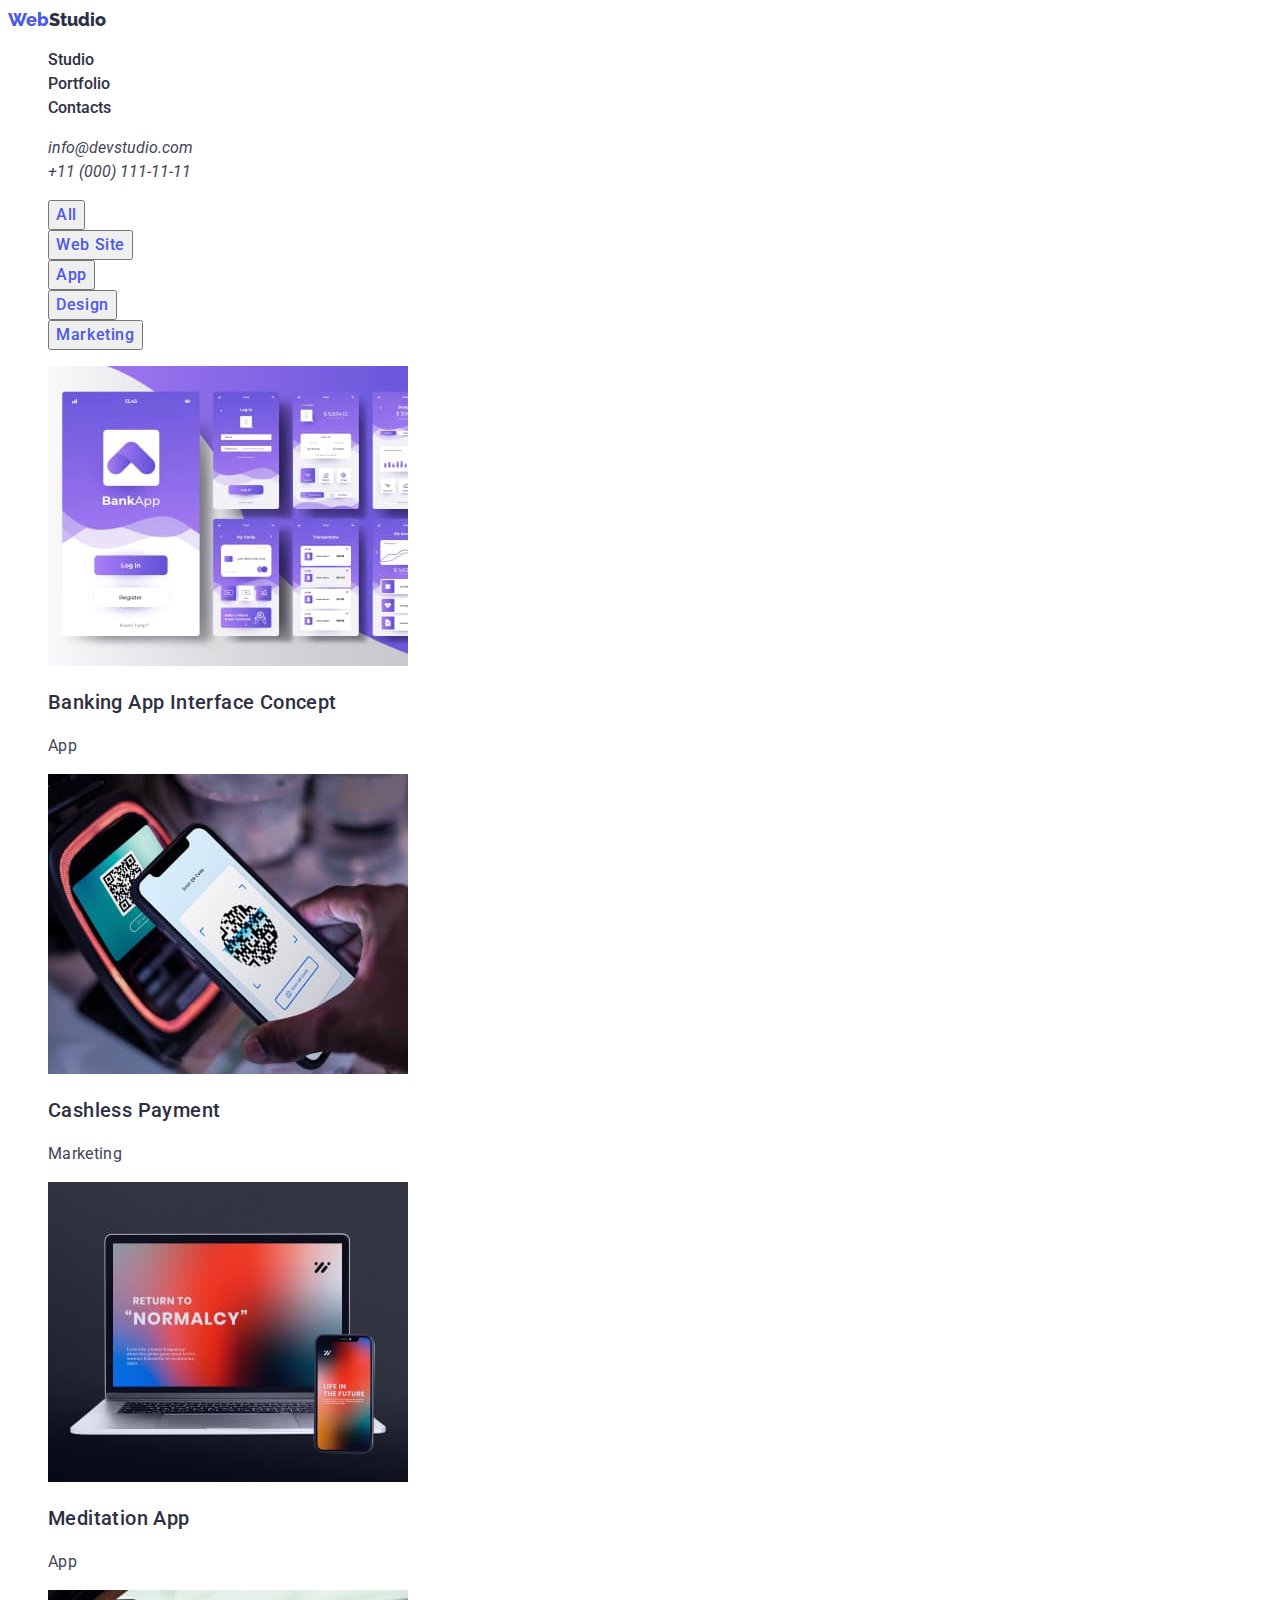
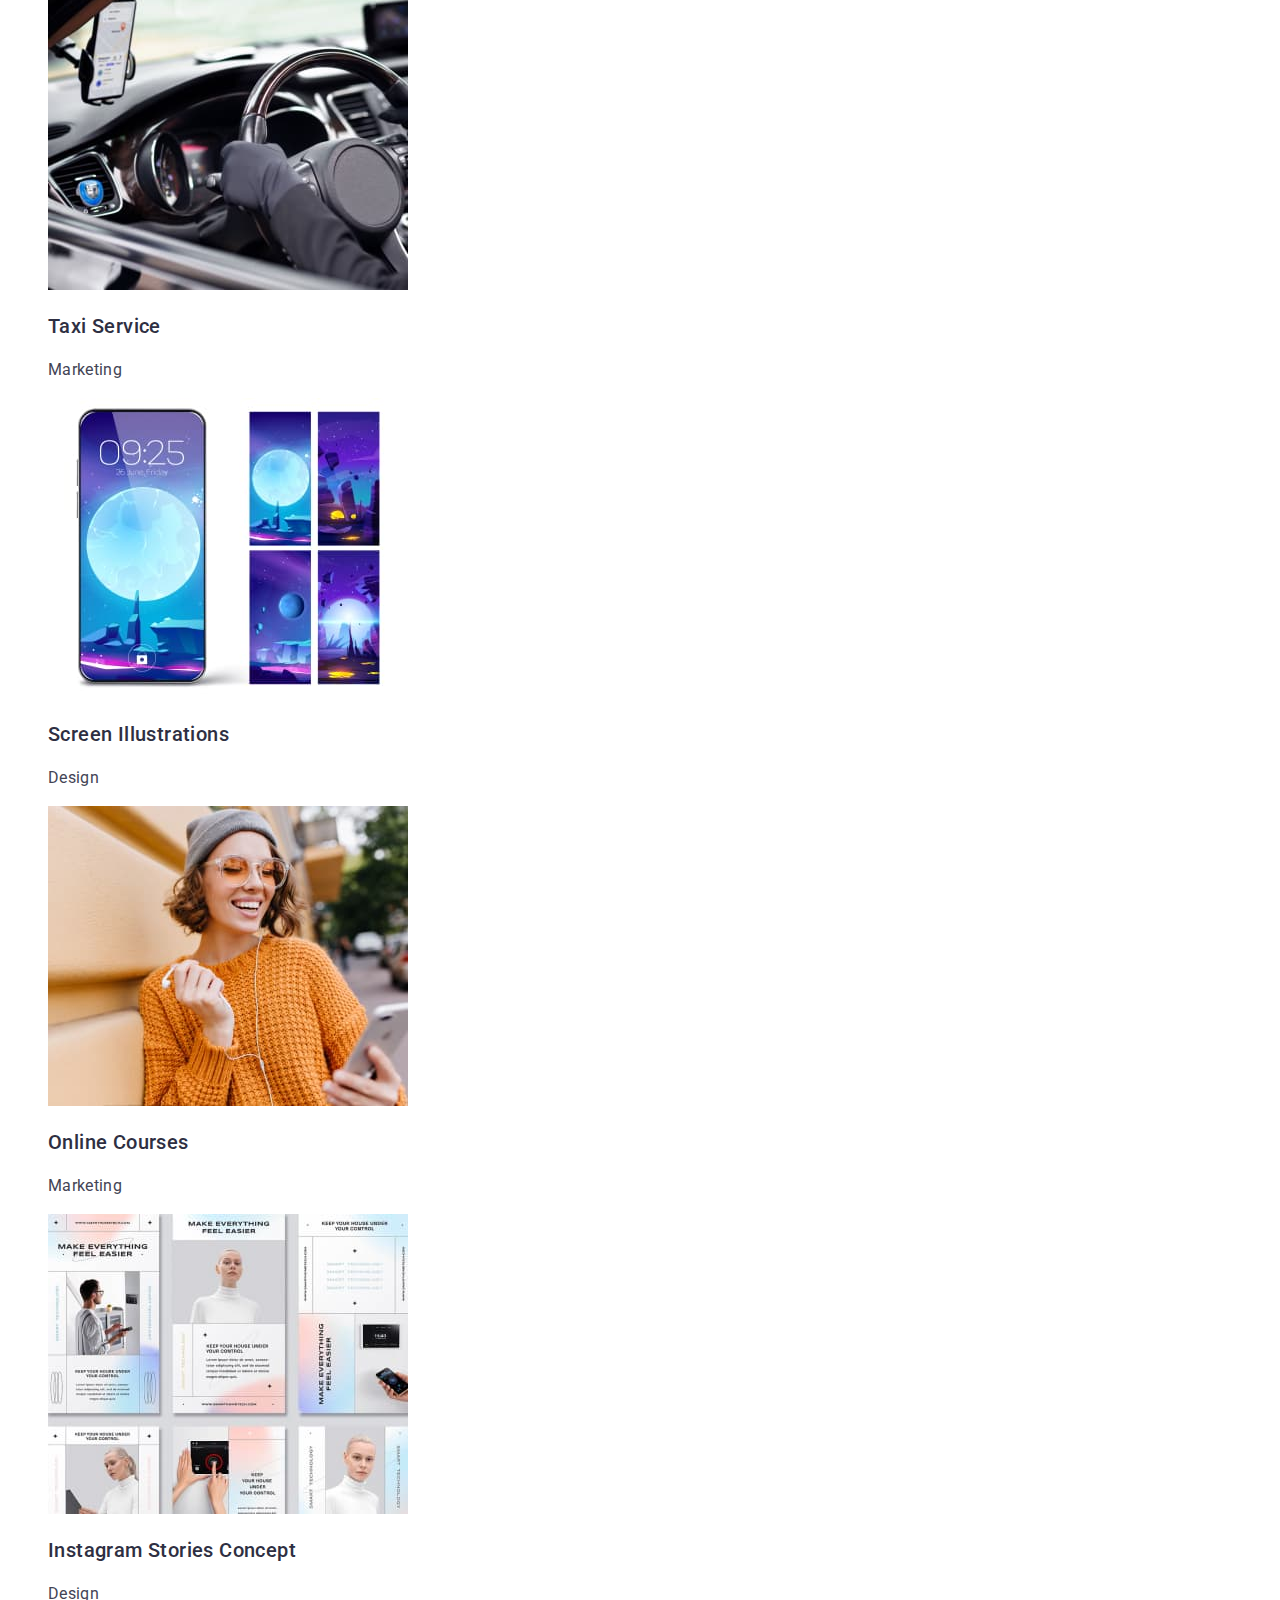
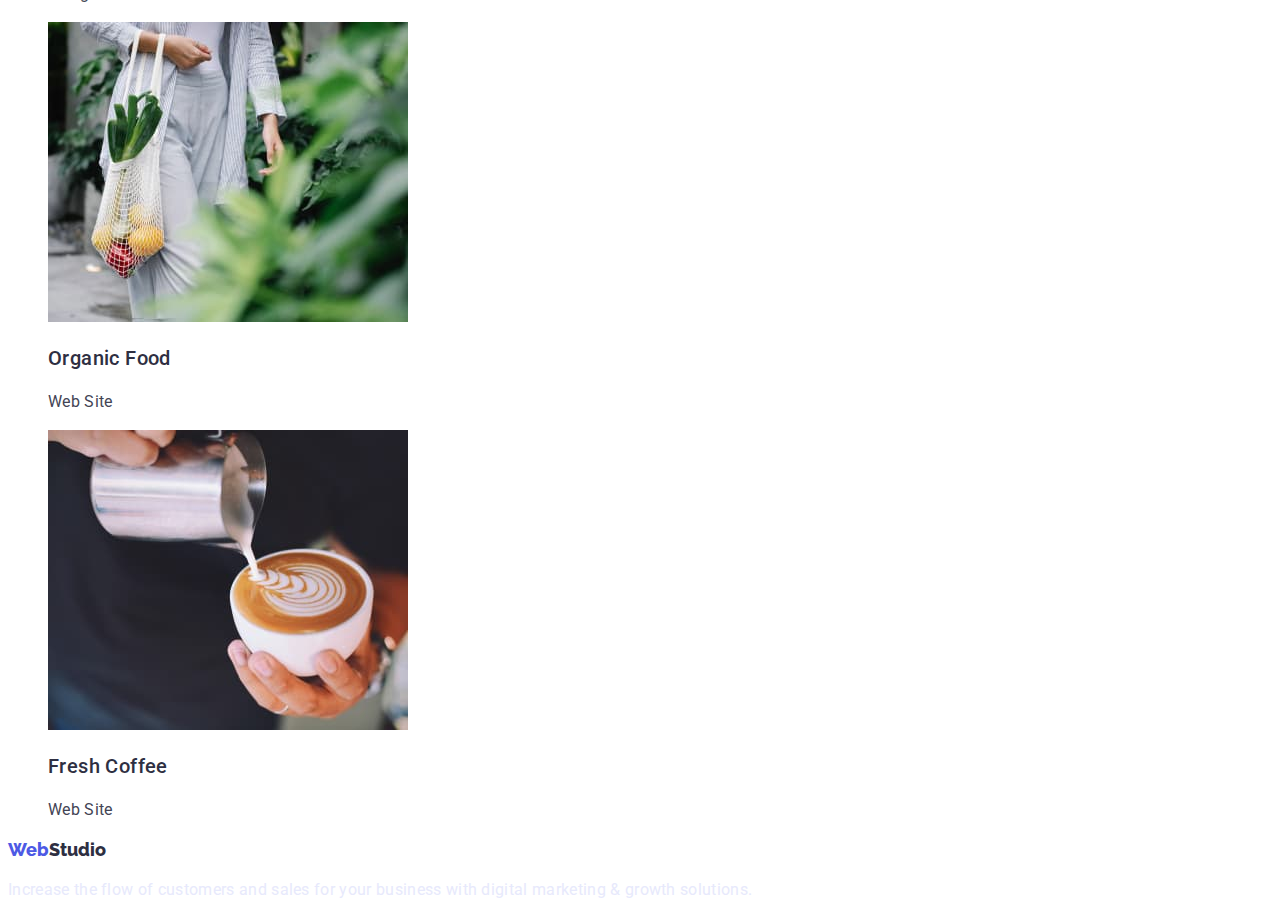
==== portfolio.html @ 4f73c807 "goit-markup-hw-02" ====
<!DOCTYPE html>
<html lang="en">

<head>
    <meta charset="UTF-8">
    <meta http-equiv="X-UA-Compatible" content="IE=edge">
    <meta name="viewport" content="width=device-width, initial-scale=1.0">
    <title>WebStudio</title>
    <link rel="preconnect" href="https://fonts.googleapis.com">
    <link rel="preconnect" href="https://fonts.gstatic.com" crossorigin>
    <link
        href="https://fonts.googleapis.com/css2?family=Raleway:wght@800&family=Roboto:wght@400;500;700;900&display=swap"
        rel="stylesheet">
    <link rel="stylesheet" href="./css/styles.css">
</head>
<!--Body section-->
<body>
      <!--Header section-->
        <header class="page-header">
        
            <nav class="page-nav">
                <a class="logo link" href="./index.html"><span class="logo-web">Web</span><span
                        class="logo-studio">Studio</span></a>
                <ul class="menu list">
                    <li class="menu-item">
                        <a class="menu-link link" href="./index.html">Studio</a>
                    </li>
                    <li class="menu-item">
                        <a class="menu-link link" href="./portfolio.html">Portfolio</a>
                    </li>
                    <li class="menu-item">
                        <a class="menu-link link" href="">Contacts</a>
                    </li>
                </ul>
            </nav>
            <address class="address-page">
                <ul class="contacts list">
                    <li>
                        <a class="mail link" href="mailto:info@devstudio.com">info@devstudio.com</a>
                    </li>
                    <li>
                        <a class="phone-number link" href="tel:+110001111111">+11 (000) 111-11-11</a>
                    </li>
                </ul>
            </address>
        </header>
        <main>
 <!--Filter Button-->
 <ul class="filter-btn-list list">
    <li><button class="filter-btn" type="button">All</button></li>
    <li><button class="filter-btn" type="button">Web Site</button></li>
    <li><button class="filter-btn" type="button">App</button></li>
    <li><button class="filter-btn" type="button">Design</button></li>
    <li><button class="filter-btn" type="button">Marketing</button></li>
 </ul>
<!--Portfolio section-->
<ul class="portfolio-list list">
    <li class="portfolio-item">
        <a class="project-card link" href="">
            <img src="./images/portfolio/banking-app.jpg" alt="Banking App Interface Concept" width:360px;>
            <h3 class="card-title" >Banking App Interface Concept</h3>
            <p  class="card-text">App</p>
        </a>
    </li>
    <li class="portfolio-item">
        <a class="project-card link" href="">
            <img src="./images/portfolio/cashless-payment.jpg" alt="Cashless Payment" width:360px;>
            <h3 class="card-title" >Cashless Payment</h3>
            <p  class="card-text">Marketing</p>
        </a>
    </li>
    <li class="portfolio-item">
        <a class="project-card link" href="">
            <img src="./images/portfolio/meditaion-app.jpg" alt="Meditation App" width:360px;>
            <h3 class="card-title" >Meditation App</h3>
            <p class="card-text">App</p>
        </a>
    </li>
    <li class="portfolio-item">
        <a class="project-card link" href="">
            <img src="./images/portfolio/taxi-service.jpg" alt="Taxi Service" width:360px;>
            <h3 class="card-title" >Taxi Service</h3>
            <p class="card-text">Marketing</p>
        </a>
    </li>
    <li class="portfolio-item">
        <a class="project-card link" href="">
            <img src="./images/portfolio/screen-illustrations.jpg" alt="Screen Illustrations" width:360px;>
            <h3 class="card-title" >Screen Illustrations</h3>
            <p class="card-text">Design</p>
        </a>
    </li>
    <li class="portfolio-item">
        <a class="project-card link" href="">
            <img src="./images/portfolio/online-courses.jpg" alt="Online Courses" width:360px;>
            <h3 class="card-title" >Online Courses</h3>
            <p class="card-text">Marketing</p>
        </a>
    </li>
    <li class="portfolio-item">
        <a class="project-card link" href="">
            <img src="./images/portfolio/instagram-stories.jpg" alt="Instagram Stories Concept" width:360px;>
            <h3 class="card-title" >Instagram Stories Concept</h3>
            <p class="card-text">Design</p>
        </a>
    </li>
    <li class="portfolio-item">
        <a class="project-card link" href="">
            <img src="./images/portfolio/organic-food.jpg" alt="Organic Food" width:360px;>
            <h3 class="card-title" >Organic Food</h3>
            <p class="card-text">Web Site</p>
        </a>
    </li>
    <li class="portfolio-item">
        <a class="project-card link" href="">
            <img src="./images/portfolio/coffe.jpg" alt="Fresh Coffee" width:360px;>
            <h3 class="card-title" >Fresh Coffee</h3>
            <p class="card-text">Web Site</p>
        </a>
    </li>
</ul> 
</main>

        <!--Footer section-->
        <footer class="footer-section">
            <a class="logo link" href="./index.html"><span class="logo-web">Web</span><span
                    class="logo-studio">Studio</span></a>
        <p class="footer-text">Increase the flow of customers and sales for your business with digital marketing & growth
        solutions.</p>
    </footer>
</body>
</html>
---- css/styles.css ----
.list {
    list-style: none;
}
.link {
    text-decoration: none;
}

.body-section {font-family: 'Roboto', sans-serif;

}
/* Header */
.logo-web {
        width: 44px;
        height: 24px;
        font-family: 'Raleway';
        font-weight: 800;
        font-size: 18px;
        line-height: 24px;  
        color: #4D5AE5;
}
.logo-studio {
        width: 71px;
        height: 24px;
        font-family: 'Raleway';
        font-weight: 800;
        font-size: 18px;
        line-height: 24px;
        color: #2E2F42;
}
.menu-link{
        font-family: 'Roboto';
        font-weight: 500;
        font-size: 16px;
        line-height: 24px;
        color: #2E2F42;
}
.menu-link:hover,
.menu-link:focus{
    font-family: 'Roboto';
        color: #4D5AE5;
}
.mail{
    font-family: 'Roboto';
    font-size: 16px;
    line-height: 24px;
        color: #434455;
}
.phone-number{
    font-family: 'Roboto';
    font-size: 16px;
    line-height: 24px;
     color: #434455;
}
.mail:hover,
.mail:focus{
    font-family: 'Roboto';
        color: #4D5AE5;
}
.phone-number:hover,
.phone-number:focus{
    font-family: 'Roboto';
        color: #4D5AE5;
}

/*Hero section*/
.first-title{
        font-family: 'Roboto';
        font-weight: 700;
        font-size: 56px;
        line-height: 60px;
        text-align: center;
        letter-spacing: 0.02em;
       /* color: #FFFFFF;*/
}
.modal-button{
        font-family: 'Roboto';
        font-weight: 500;
        font-size: 16px;
        line-height: 24px;
        letter-spacing: 0.04em;
        color: #FFFFFF;
        display: flex;
        background: #4D5AE5;
        box-shadow: 0px 4px 4px rgba(0, 0, 0, 0.15);
        border-radius: 4px;
}
.modal-button:hover,
.modal-button:focus{
        background: #404BBF;
        box-shadow: 0px 4px 4px rgba(0, 0, 0, 0.15);
        border-radius: 4px;
}

/*About section*/
.benefits-title{
        font-family: 'Roboto';
        font-weight: 500;
        font-size: 20px;
        line-height: 24px;
        color: #2E2F42;
}
.benefits-text{
        font-family: 'Roboto';
        font-size: 16px;
        line-height: 24px;
        letter-spacing: 0.02em;
        color: #434455;
}
/*Doing section*/
.doing-title{
        font-family: 'Roboto';
        font-weight: 700;
        font-size: 36px;
        line-height: 40px;
        text-align: center;
        letter-spacing: 0.02em;
        color: #2E2F42;
}
/* Team section*/
.title-our-team{
        font-family: 'Roboto';
        font-weight: 700;
        font-size: 36px;
        line-height: 40px;
        text-align: center;
        letter-spacing: 0.02em;
        color: #2E2F42;
}
.title-member{
        font-family: 'Roboto';
        font-weight: 500;
        font-size: 20px;
        line-height: 24px;
        letter-spacing: 0.02em;
        color: #2E2F42;
}
.position{
        font-family: 'Roboto';
        font-size: 16px;
        line-height: 24px;
        letter-spacing: 0.02em;
        color: #434455;
}
/*Footer section*/
.footer-text{
        font-family: 'Roboto';
        font-size: 16px;
        line-height: 24px;
        letter-spacing: 0.02em;
        color: #E7E9FC;
}

/*Filter Button*/
.filter-btn{
    font-family: 'Roboto';
        font-weight: 500;
        font-size: 16px;
        line-height: 24px;
        letter-spacing: 0.04em;
        color: #4D5AE5;

}
.filter-btn:hover,
.filter-btn:focus{
font-family: 'Roboto';
    font-weight: 500;
    font-size: 16px;
    line-height: 24px;
    letter-spacing: 0.04em;
    color: #FFFFFF;
    background: #404BBF;
}
        
/*Portfolio section*/
.card-title{
    font-family: 'Roboto';
        font-weight: 500;
        font-size: 20px;
        line-height: 24px;
        letter-spacing: 0.02em;
        color: #2E2F42;
}
.card-text{
    font-family: 'Roboto';
        font-size: 16px;
        line-height: 24px;
        letter-spacing: 0.02em;
        color: #434455;
}
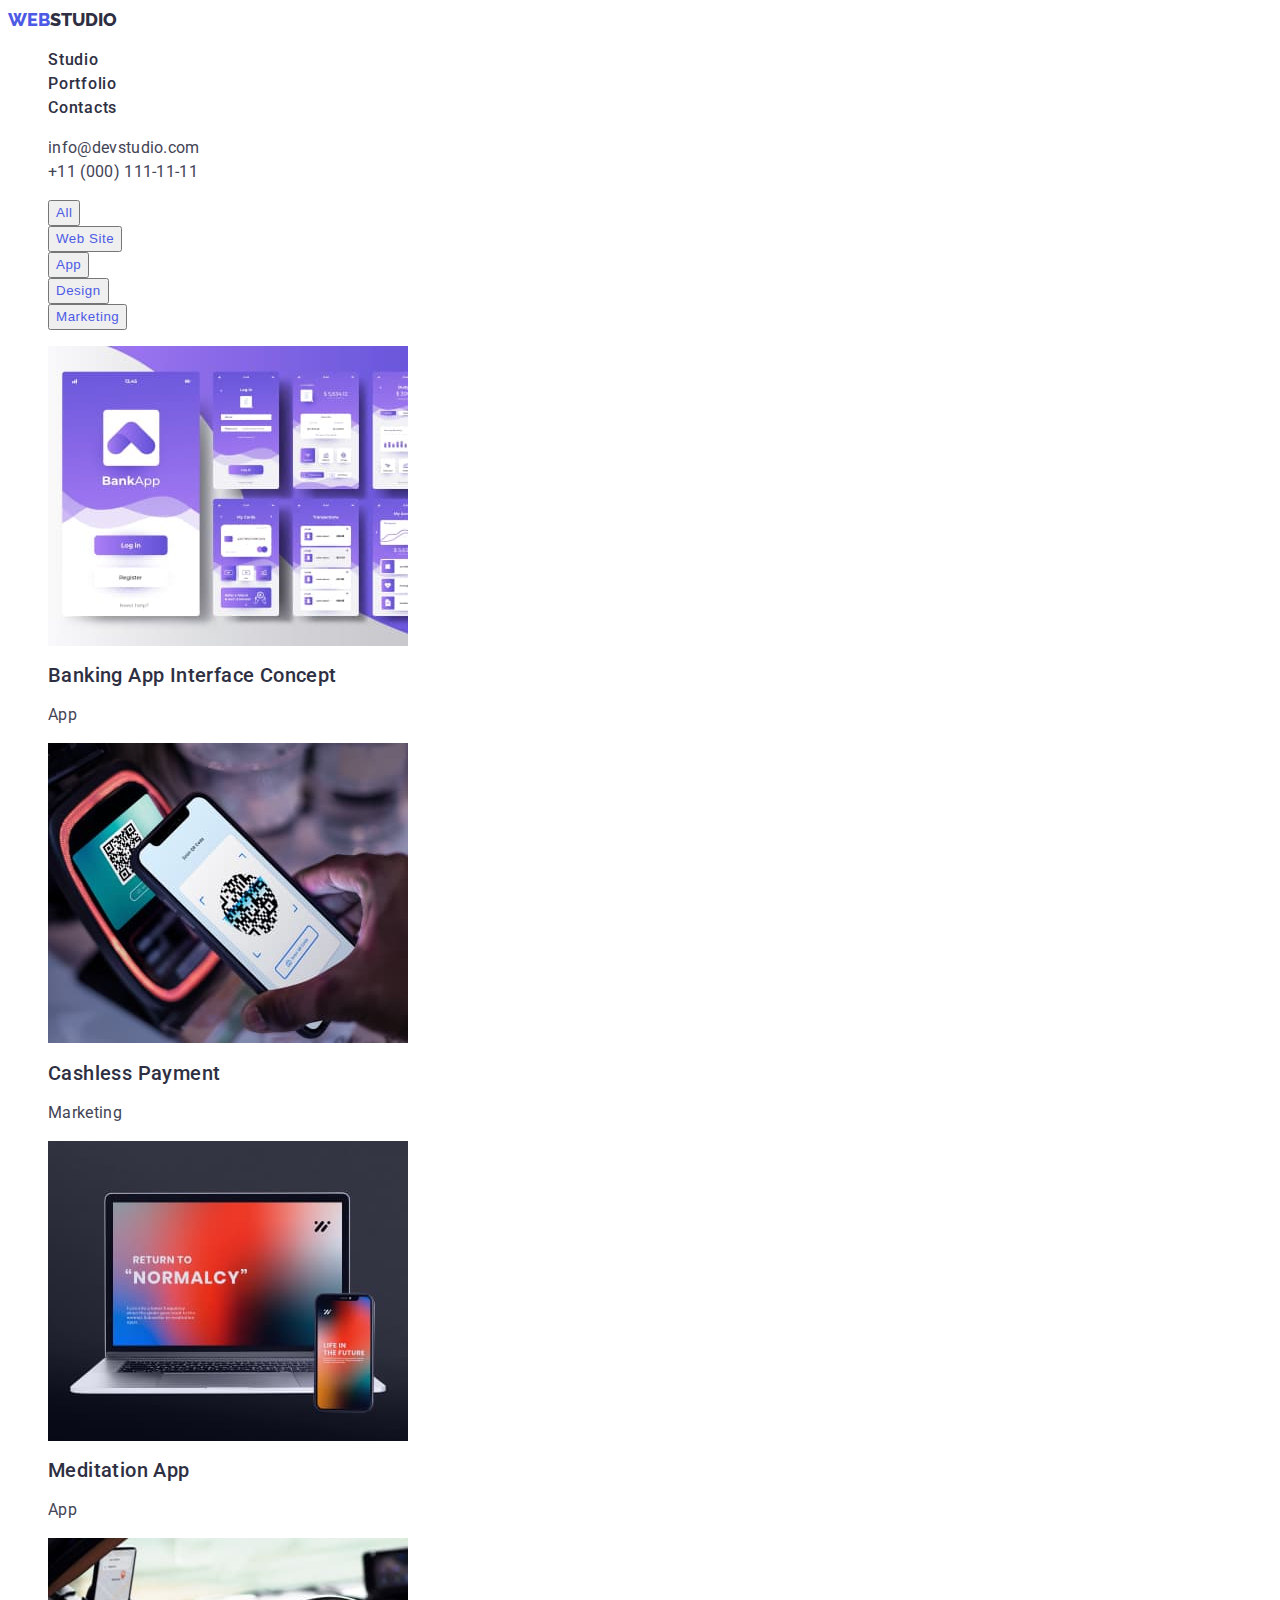
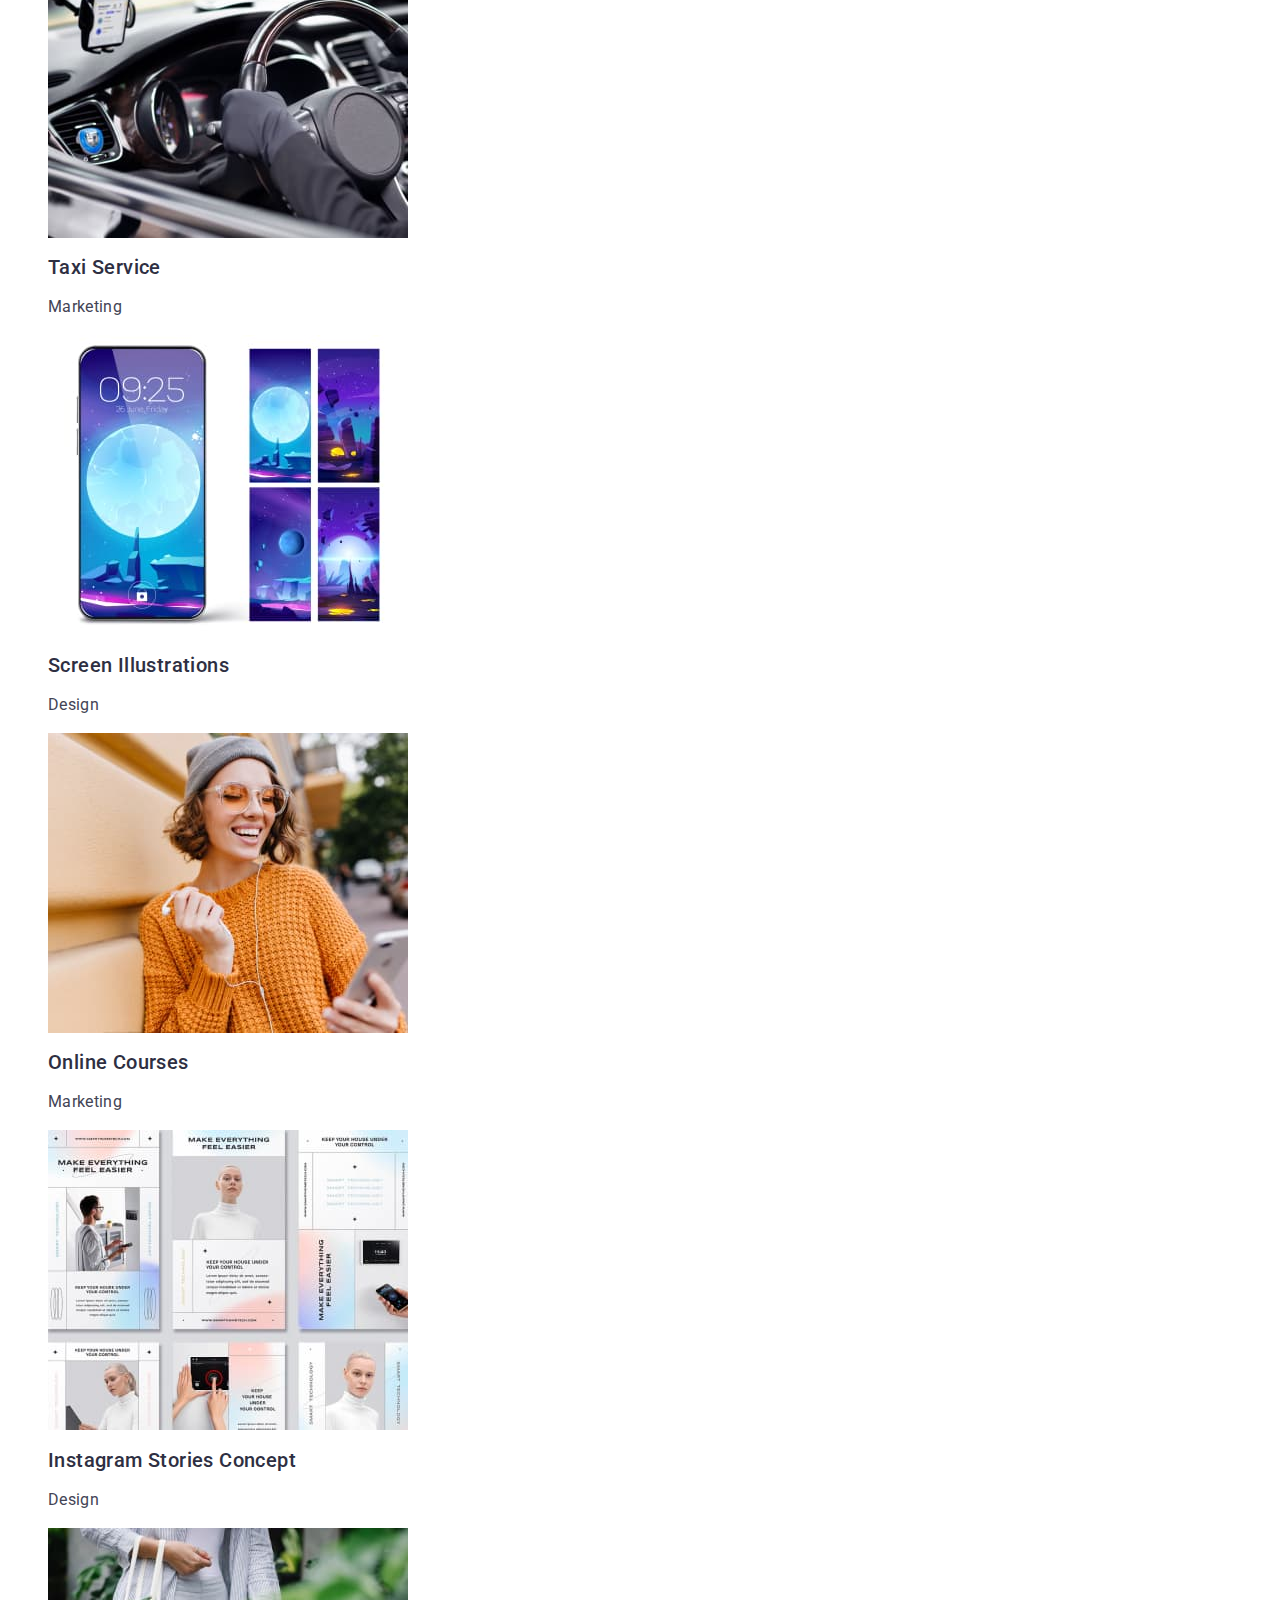
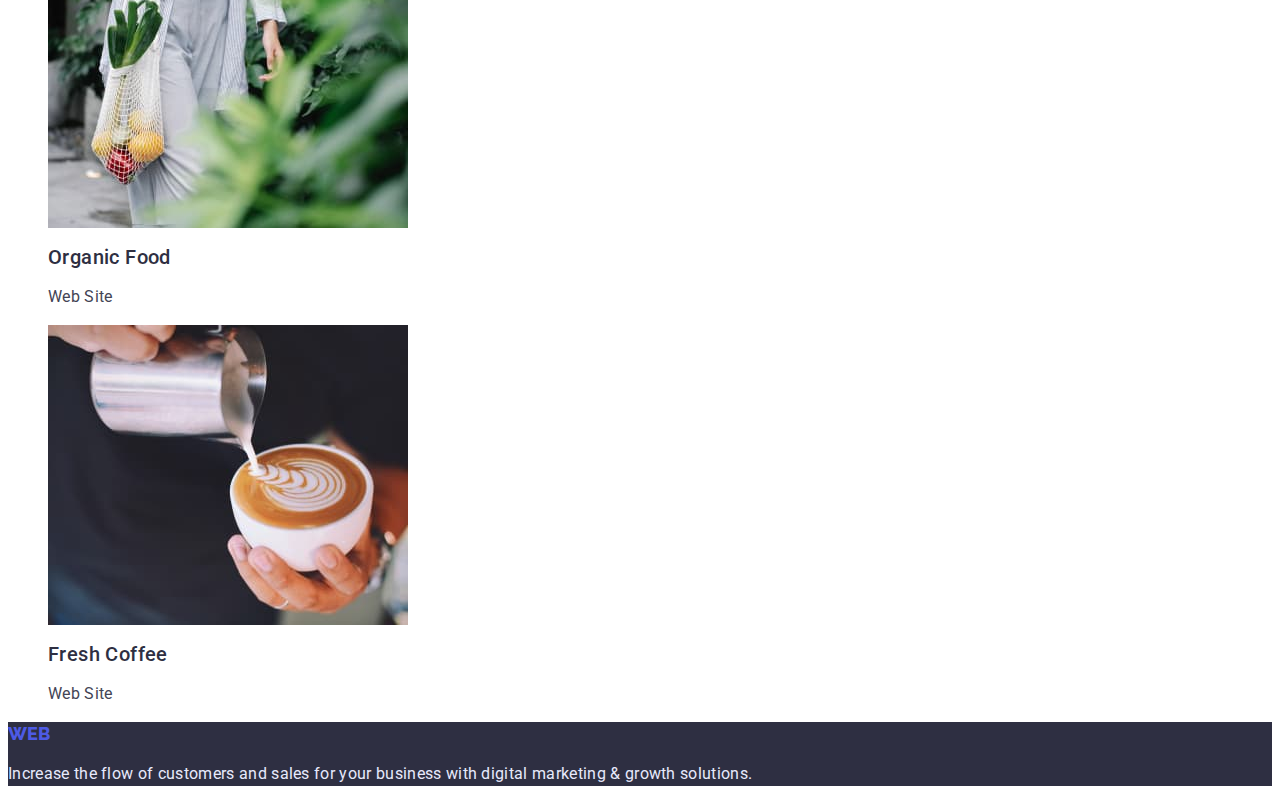
==== commit fb3a70e9: "goit-markup-hw-02" ====
--- a/portfolio.html
+++ b/portfolio.html
@@ -14,13 +14,12 @@
     <link rel="stylesheet" href="./css/styles.css">
 </head>
 <!--Body section-->
-<body>
+<body class="body-section">
       <!--Header section-->
         <header class="page-header">
         
             <nav class="page-nav">
-                <a class="logo link" href="./index.html"><span class="logo-web">Web</span><span
-                        class="logo-studio">Studio</span></a>
+             <a class="logo link" href="./index.html"><span class="logo-web">Web</span>Studio</a>
                 <ul class="menu list">
                     <li class="menu-item">
                         <a class="menu-link link" href="./index.html">Studio</a>
@@ -34,12 +33,12 @@
                 </ul>
             </nav>
             <address class="address-page">
-                <ul class="contacts list">
+                <ul class="contact-link list">
                     <li>
-                        <a class="mail link" href="mailto:info@devstudio.com">info@devstudio.com</a>
+                        <a class="contact-link link" href="mailto:info@devstudio.com">info@devstudio.com</a>
                     </li>
                     <li>
-                        <a class="phone-number link" href="tel:+110001111111">+11 (000) 111-11-11</a>
+                        <a class="contact-link link" href="tel:+110001111111">+11 (000) 111-11-11</a>
                     </li>
                 </ul>
             </address>
@@ -58,64 +57,64 @@
     <li class="portfolio-item">
         <a class="project-card link" href="">
             <img src="./images/portfolio/banking-app.jpg" alt="Banking App Interface Concept" width:360px;>
-            <h3 class="card-title" >Banking App Interface Concept</h3>
-            <p  class="card-text">App</p>
+            <h1 class="subtitle-section">Banking App Interface Concept</h1>
+            <p  class="text-section">App</p>
         </a>
     </li>
     <li class="portfolio-item">
         <a class="project-card link" href="">
             <img src="./images/portfolio/cashless-payment.jpg" alt="Cashless Payment" width:360px;>
-            <h3 class="card-title" >Cashless Payment</h3>
-            <p  class="card-text">Marketing</p>
+            <h1 class="subtitle-section">Cashless Payment</h1>
+            <p  class="text-section">Marketing</p>
         </a>
     </li>
     <li class="portfolio-item">
         <a class="project-card link" href="">
             <img src="./images/portfolio/meditaion-app.jpg" alt="Meditation App" width:360px;>
-            <h3 class="card-title" >Meditation App</h3>
-            <p class="card-text">App</p>
+            <h1 class="subtitle-section">Meditation App</h1>
+            <p class="text-section">App</p>
         </a>
     </li>
     <li class="portfolio-item">
         <a class="project-card link" href="">
             <img src="./images/portfolio/taxi-service.jpg" alt="Taxi Service" width:360px;>
-            <h3 class="card-title" >Taxi Service</h3>
-            <p class="card-text">Marketing</p>
+            <h1 class="subtitle-section">Taxi Service</h1>
+            <p class="text-section">Marketing</p>
         </a>
     </li>
     <li class="portfolio-item">
         <a class="project-card link" href="">
             <img src="./images/portfolio/screen-illustrations.jpg" alt="Screen Illustrations" width:360px;>
-            <h3 class="card-title" >Screen Illustrations</h3>
-            <p class="card-text">Design</p>
+            <h1 class="subtitle-section">Screen Illustrations</h1>
+            <p class="text-section">Design</p>
         </a>
     </li>
     <li class="portfolio-item">
         <a class="project-card link" href="">
             <img src="./images/portfolio/online-courses.jpg" alt="Online Courses" width:360px;>
-            <h3 class="card-title" >Online Courses</h3>
-            <p class="card-text">Marketing</p>
+            <h1 class="subtitle-section">Online Courses</h1>
+            <p class="text-section">Marketing</p>
         </a>
     </li>
     <li class="portfolio-item">
         <a class="project-card link" href="">
             <img src="./images/portfolio/instagram-stories.jpg" alt="Instagram Stories Concept" width:360px;>
-            <h3 class="card-title" >Instagram Stories Concept</h3>
-            <p class="card-text">Design</p>
+            <h1 class="subtitle-section">Instagram Stories Concept</h1>
+            <p class="text-section">Design</p>
         </a>
     </li>
     <li class="portfolio-item">
         <a class="project-card link" href="">
             <img src="./images/portfolio/organic-food.jpg" alt="Organic Food" width:360px;>
-            <h3 class="card-title" >Organic Food</h3>
-            <p class="card-text">Web Site</p>
+            <h1 class="subtitle-section">Organic Food</h1>
+            <p class="text-section">Web Site</p>
         </a>
     </li>
     <li class="portfolio-item">
         <a class="project-card link" href="">
             <img src="./images/portfolio/coffe.jpg" alt="Fresh Coffee" width:360px;>
-            <h3 class="card-title" >Fresh Coffee</h3>
-            <p class="card-text">Web Site</p>
+            <h1 class="subtitle-section">Fresh Coffee</h1>
+            <p class="text-section">Web Site</p>
         </a>
     </li>
 </ul> 
@@ -123,8 +122,7 @@
 
         <!--Footer section-->
         <footer class="footer-section">
-            <a class="logo link" href="./index.html"><span class="logo-web">Web</span><span
-                    class="logo-studio">Studio</span></a>
+            <a class="logo link" href="./index.html"><span class="logo-web">Web</span>Studio</a>
         <p class="footer-text">Increase the flow of customers and sales for your business with digital marketing & growth
         solutions.</p>
     </footer>
--- a/css/styles.css
+++ b/css/styles.css
@@ -5,80 +5,75 @@
     text-decoration: none;
 }
 
-.body-section {font-family: 'Roboto', sans-serif;
+.body-section {
+        font-family: 'Roboto', sans-serif;
+        font-size: 16px;
+        background-color: #FFFFFF;
+
+}
+:root{ 
+        --title-color: #2E2F42;
+        --text-color: #434455;
+        --contrast-color: #4D5AE5;
+        --white-color: #ffffff;
 
 }
 /* Header */
 .logo-web {
-        width: 44px;
-        height: 24px;
+
+        color: var(--contrast-color);
+}
+.logo {
+
         font-family: 'Raleway';
         font-weight: 800;
         font-size: 18px;
-        line-height: 24px;  
-        color: #4D5AE5;
-}
-.logo-studio {
-        width: 71px;
-        height: 24px;
-        font-family: 'Raleway';
-        font-weight: 800;
-        font-size: 18px;
-        line-height: 24px;
-        color: #2E2F42;
+        line-height: 1.33;
+        text-transform: uppercase;
+        color: var(--title-color);
 }
 .menu-link{
-        font-family: 'Roboto';
-        font-weight: 500;
-        font-size: 16px;
-        line-height: 24px;
-        color: #2E2F42;
+        font-weight: 500;     
+        line-height: 1.5;
+        color: var(--title-color);
+        letter-spacing: 0.02cm;
+        
 }
 .menu-link:hover,
 .menu-link:focus{
-    font-family: 'Roboto';
-        color: #4D5AE5;
+        color: var(--contrast-color);
 }
-.mail{
-    font-family: 'Roboto';
-    font-size: 16px;
-    line-height: 24px;
-        color: #434455;
+.contact-link{
+     letter-spacing: 0.02em;
+     font-style: normal;
+     line-height: 1.5;
+     color: var(--text-color);
+     
 }
-.phone-number{
-    font-family: 'Roboto';
-    font-size: 16px;
-    line-height: 24px;
-     color: #434455;
-}
-.mail:hover,
-.mail:focus{
-    font-family: 'Roboto';
-        color: #4D5AE5;
-}
-.phone-number:hover,
-.phone-number:focus{
-    font-family: 'Roboto';
-        color: #4D5AE5;
+.contact-link:hover,
+.contact-link:focus{
+   
+        color: var(--contrast-color);
 }
 
 /*Hero section*/
-.first-title{
-        font-family: 'Roboto';
-        font-weight: 700;
+.hero-section{
+        background-color:#2E2F42;;
+}
+.hero-title{
+ 
         font-size: 56px;
-        line-height: 60px;
+        line-height: 1.07;
         text-align: center;
         letter-spacing: 0.02em;
-       /* color: #FFFFFF;*/
+        color: var(--white-color);
 }
 .modal-button{
-        font-family: 'Roboto';
+
         font-weight: 500;
-        font-size: 16px;
-        line-height: 24px;
+        line-height: 1.5;
         letter-spacing: 0.04em;
-        color: #FFFFFF;
+        color: var(--white-color);
         display: flex;
         background: #4D5AE5;
         box-shadow: 0px 4px 4px rgba(0, 0, 0, 0.15);
@@ -91,99 +86,55 @@
         border-radius: 4px;
 }
 
-/*About section*/
-.benefits-title{
-        font-family: 'Roboto';
+.title{
+        text-transform: capitalize;
+        font-size: 36px;
+        line-height: 1.11;
+        text-align: center;
+        letter-spacing: 0.02em;
+        color: var(--title-color);
+}
+.subtitle-section{
+
         font-weight: 500;
         font-size: 20px;
-        line-height: 24px;
-        color: #2E2F42;
+        line-height: 1.2;
+        letter-spacing: 0.02em;
+       color: var(--title-color);
 }
-.benefits-text{
-        font-family: 'Roboto';
-        font-size: 16px;
-        line-height: 24px;
+.text-section{
+
+        line-height: 1.5;
         letter-spacing: 0.02em;
-        color: #434455;
-}
-/*Doing section*/
-.doing-title{
-        font-family: 'Roboto';
-        font-weight: 700;
-        font-size: 36px;
-        line-height: 40px;
-        text-align: center;
-        letter-spacing: 0.02em;
-        color: #2E2F42;
-}
-/* Team section*/
-.title-our-team{
-        font-family: 'Roboto';
-        font-weight: 700;
-        font-size: 36px;
-        line-height: 40px;
-        text-align: center;
-        letter-spacing: 0.02em;
-        color: #2E2F42;
-}
-.title-member{
-        font-family: 'Roboto';
-        font-weight: 500;
-        font-size: 20px;
-        line-height: 24px;
-        letter-spacing: 0.02em;
-        color: #2E2F42;
-}
-.position{
-        font-family: 'Roboto';
-        font-size: 16px;
-        line-height: 24px;
-        letter-spacing: 0.02em;
-        color: #434455;
+        color: var(--text-color);
 }
 /*Footer section*/
+.footer-section{
+        background: #2E2F42;;
+}
 .footer-text{
-        font-family: 'Roboto';
-        font-size: 16px;
-        line-height: 24px;
+
+        line-height: 1.5;
         letter-spacing: 0.02em;
         color: #E7E9FC;
 }
 
 /*Filter Button*/
 .filter-btn{
-    font-family: 'Roboto';
+ 
         font-weight: 500;
-        font-size: 16px;
-        line-height: 24px;
+        line-height: 1.5;
         letter-spacing: 0.04em;
-        color: #4D5AE5;
+        color: var(--contrast-color);
 
 }
 .filter-btn:hover,
 .filter-btn:focus{
-font-family: 'Roboto';
+
     font-weight: 500;
-    font-size: 16px;
-    line-height: 24px;
+    line-height: 1.5;
     letter-spacing: 0.04em;
-    color: #FFFFFF;
+    color: var(--white-color);
     background: #404BBF;
 }
-        
-/*Portfolio section*/
-.card-title{
-    font-family: 'Roboto';
-        font-weight: 500;
-        font-size: 20px;
-        line-height: 24px;
-        letter-spacing: 0.02em;
-        color: #2E2F42;
-}
-.card-text{
-    font-family: 'Roboto';
-        font-size: 16px;
-        line-height: 24px;
-        letter-spacing: 0.02em;
-        color: #434455;
-}
+        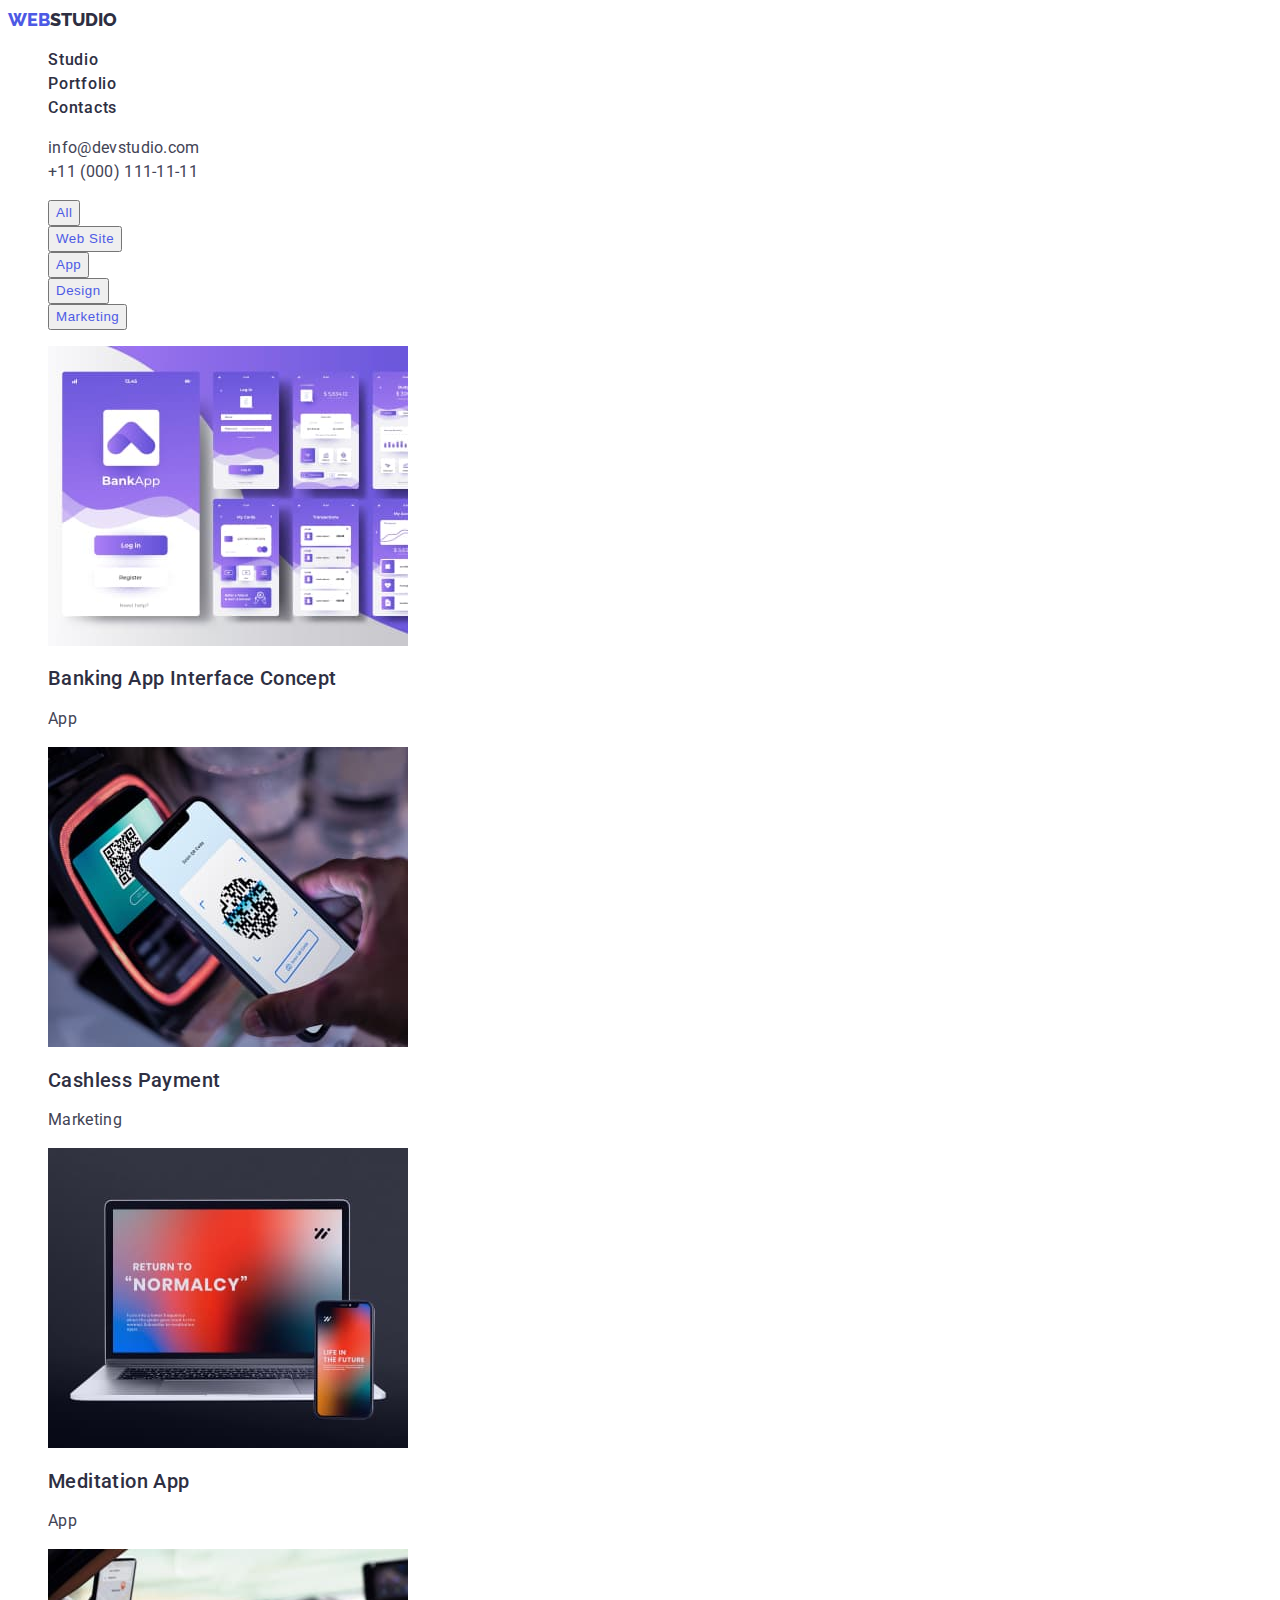
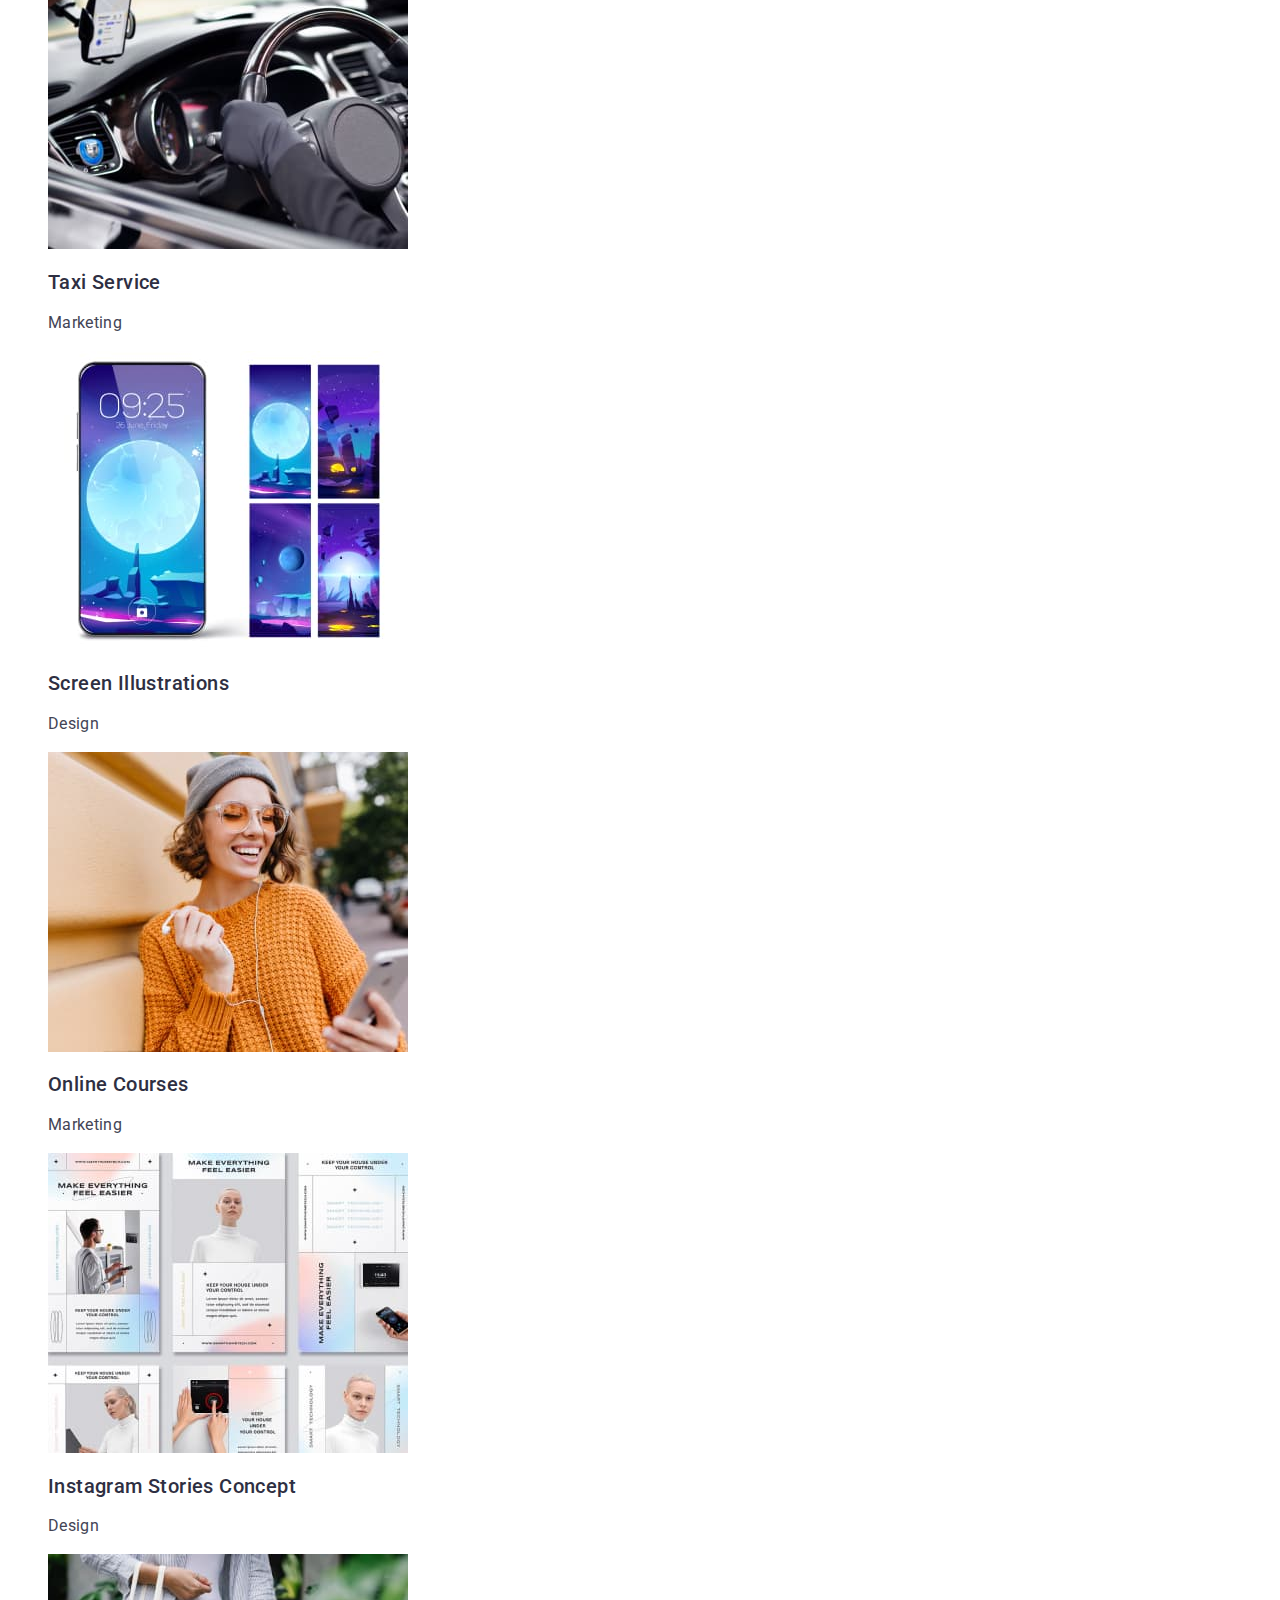
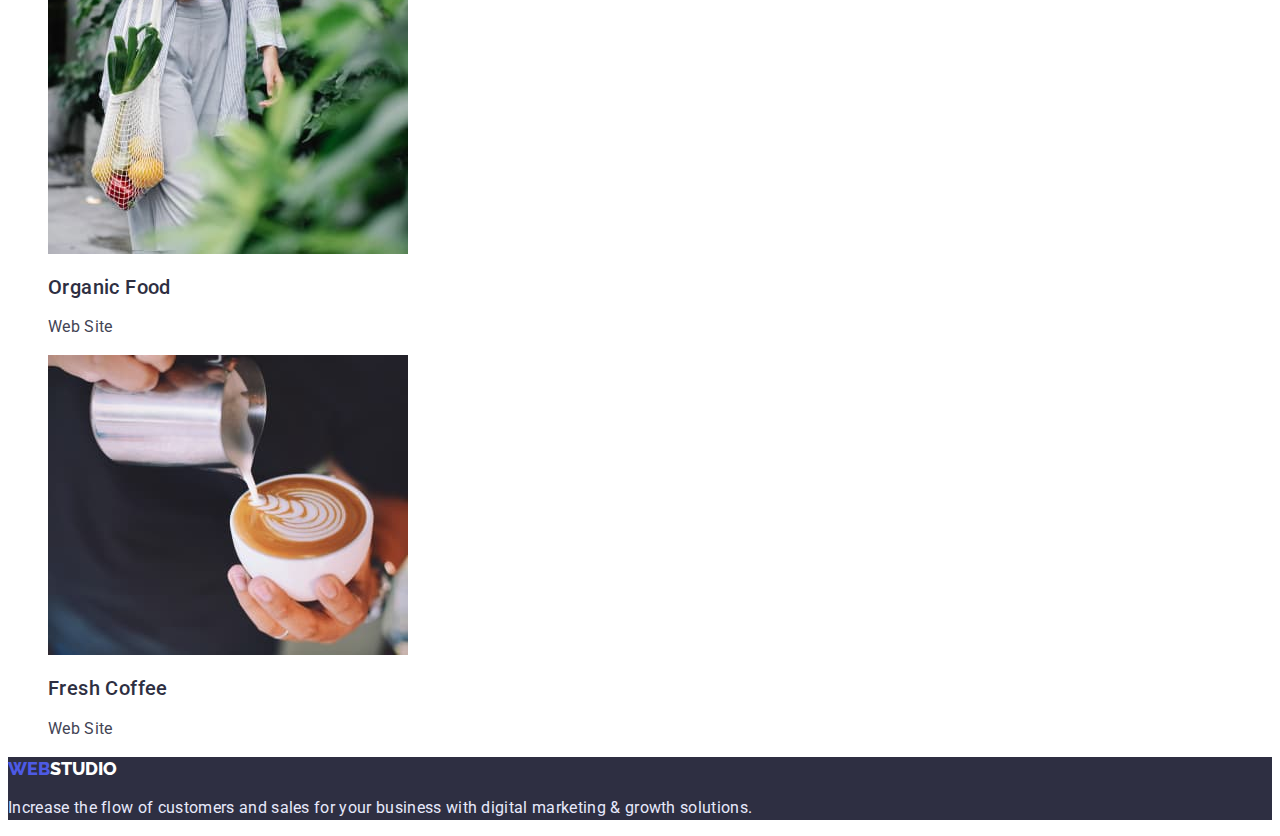
==== commit fd8d72b4: "goit-markup-hw-02" ====
--- a/portfolio.html
+++ b/portfolio.html
@@ -45,6 +45,7 @@
         </header>
         <main>
  <!--Filter Button-->
+ <h1 hidden>Menu</h1>
  <ul class="filter-btn-list list">
     <li><button class="filter-btn" type="button">All</button></li>
     <li><button class="filter-btn" type="button">Web Site</button></li>
@@ -57,71 +58,71 @@
     <li class="portfolio-item">
         <a class="project-card link" href="">
             <img src="./images/portfolio/banking-app.jpg" alt="Banking App Interface Concept" width:360px;>
-            <h1 class="subtitle-section">Banking App Interface Concept</h1>
-            <p  class="text-section">App</p>
+            <h2 class="section-subtitle">Banking App Interface Concept</h2>
+            <p  class="section-text">App</p>
         </a>
     </li>
     <li class="portfolio-item">
         <a class="project-card link" href="">
             <img src="./images/portfolio/cashless-payment.jpg" alt="Cashless Payment" width:360px;>
-            <h1 class="subtitle-section">Cashless Payment</h1>
-            <p  class="text-section">Marketing</p>
+            <h2 class="section-subtitle">Cashless Payment</h2>
+            <p  class="section-text">Marketing</p>
         </a>
     </li>
     <li class="portfolio-item">
         <a class="project-card link" href="">
             <img src="./images/portfolio/meditaion-app.jpg" alt="Meditation App" width:360px;>
-            <h1 class="subtitle-section">Meditation App</h1>
-            <p class="text-section">App</p>
+            <h2 class="section-subtitle">Meditation App</h2>
+            <p class="section-text">App</p>
         </a>
     </li>
     <li class="portfolio-item">
         <a class="project-card link" href="">
             <img src="./images/portfolio/taxi-service.jpg" alt="Taxi Service" width:360px;>
-            <h1 class="subtitle-section">Taxi Service</h1>
-            <p class="text-section">Marketing</p>
+            <h2 class="section-subtitle">Taxi Service</h2>
+            <p class="section-text">Marketing</p>
         </a>
     </li>
     <li class="portfolio-item">
         <a class="project-card link" href="">
             <img src="./images/portfolio/screen-illustrations.jpg" alt="Screen Illustrations" width:360px;>
-            <h1 class="subtitle-section">Screen Illustrations</h1>
-            <p class="text-section">Design</p>
+            <h2 class="section-subtitle">Screen Illustrations</h2>
+            <p class="section-text">Design</p>
         </a>
     </li>
     <li class="portfolio-item">
         <a class="project-card link" href="">
             <img src="./images/portfolio/online-courses.jpg" alt="Online Courses" width:360px;>
-            <h1 class="subtitle-section">Online Courses</h1>
-            <p class="text-section">Marketing</p>
+            <h2 class="section-subtitle">Online Courses</h2>
+            <p class="section-text">Marketing</p>
         </a>
     </li>
     <li class="portfolio-item">
         <a class="project-card link" href="">
             <img src="./images/portfolio/instagram-stories.jpg" alt="Instagram Stories Concept" width:360px;>
-            <h1 class="subtitle-section">Instagram Stories Concept</h1>
-            <p class="text-section">Design</p>
+            <h2 class="section-subtitle">Instagram Stories Concept</h2>
+            <p class="section-text">Design</p>
         </a>
     </li>
     <li class="portfolio-item">
         <a class="project-card link" href="">
             <img src="./images/portfolio/organic-food.jpg" alt="Organic Food" width:360px;>
-            <h1 class="subtitle-section">Organic Food</h1>
-            <p class="text-section">Web Site</p>
+            <h2 class="section-subtitle">Organic Food</h2>
+            <p class="section-text">Web Site</p>
         </a>
     </li>
     <li class="portfolio-item">
         <a class="project-card link" href="">
             <img src="./images/portfolio/coffe.jpg" alt="Fresh Coffee" width:360px;>
-            <h1 class="subtitle-section">Fresh Coffee</h1>
-            <p class="text-section">Web Site</p>
+            <h2 class="section-subtitle">Fresh Coffee</h2>
+            <p class="section-text">Web Site</p>
         </a>
     </li>
 </ul> 
 </main>
 
         <!--Footer section-->
-        <footer class="footer-section">
+        <footer class="section-footer">
             <a class="logo link" href="./index.html"><span class="logo-web">Web</span>Studio</a>
         <p class="footer-text">Increase the flow of customers and sales for your business with digital marketing & growth
         solutions.</p>
--- a/css/styles.css
+++ b/css/styles.css
@@ -5,10 +5,10 @@
     text-decoration: none;
 }
 
-.body-section {
+body {
         font-family: 'Roboto', sans-serif;
         font-size: 16px;
-        background-color: #FFFFFF;
+        background-color: var(--white-color)
 
 }
 :root{ 
@@ -57,8 +57,8 @@
 }
 
 /*Hero section*/
-.hero-section{
-        background-color:#2E2F42;;
+.section-hero{
+        background-color:var(--title-color)
 }
 .hero-title{
  
@@ -75,13 +75,13 @@
         letter-spacing: 0.04em;
         color: var(--white-color);
         display: flex;
-        background: #4D5AE5;
+        background: var(--contrast-color);
         box-shadow: 0px 4px 4px rgba(0, 0, 0, 0.15);
         border-radius: 4px;
 }
 .modal-button:hover,
 .modal-button:focus{
-        background: #404BBF;
+        background: var(--contrast-color);
         box-shadow: 0px 4px 4px rgba(0, 0, 0, 0.15);
         border-radius: 4px;
 }
@@ -94,7 +94,7 @@
         letter-spacing: 0.02em;
         color: var(--title-color);
 }
-.subtitle-section{
+.section-subtitle{
 
         font-weight: 500;
         font-size: 20px;
@@ -102,16 +102,20 @@
         letter-spacing: 0.02em;
        color: var(--title-color);
 }
-.text-section{
+.section-text{
 
         line-height: 1.5;
         letter-spacing: 0.02em;
         color: var(--text-color);
 }
 /*Footer section*/
-.footer-section{
-        background: #2E2F42;;
+.section-footer{
+        background: var(--title-color)
 }
+.section-footer .logo{
+        color: var(--white-color);
+}
+
 .footer-text{
 
         line-height: 1.5;
@@ -137,4 +141,7 @@
     color: var(--white-color);
     background: #404BBF;
 }
+.filter-btn{
+        cursor: pointer;
+}
         